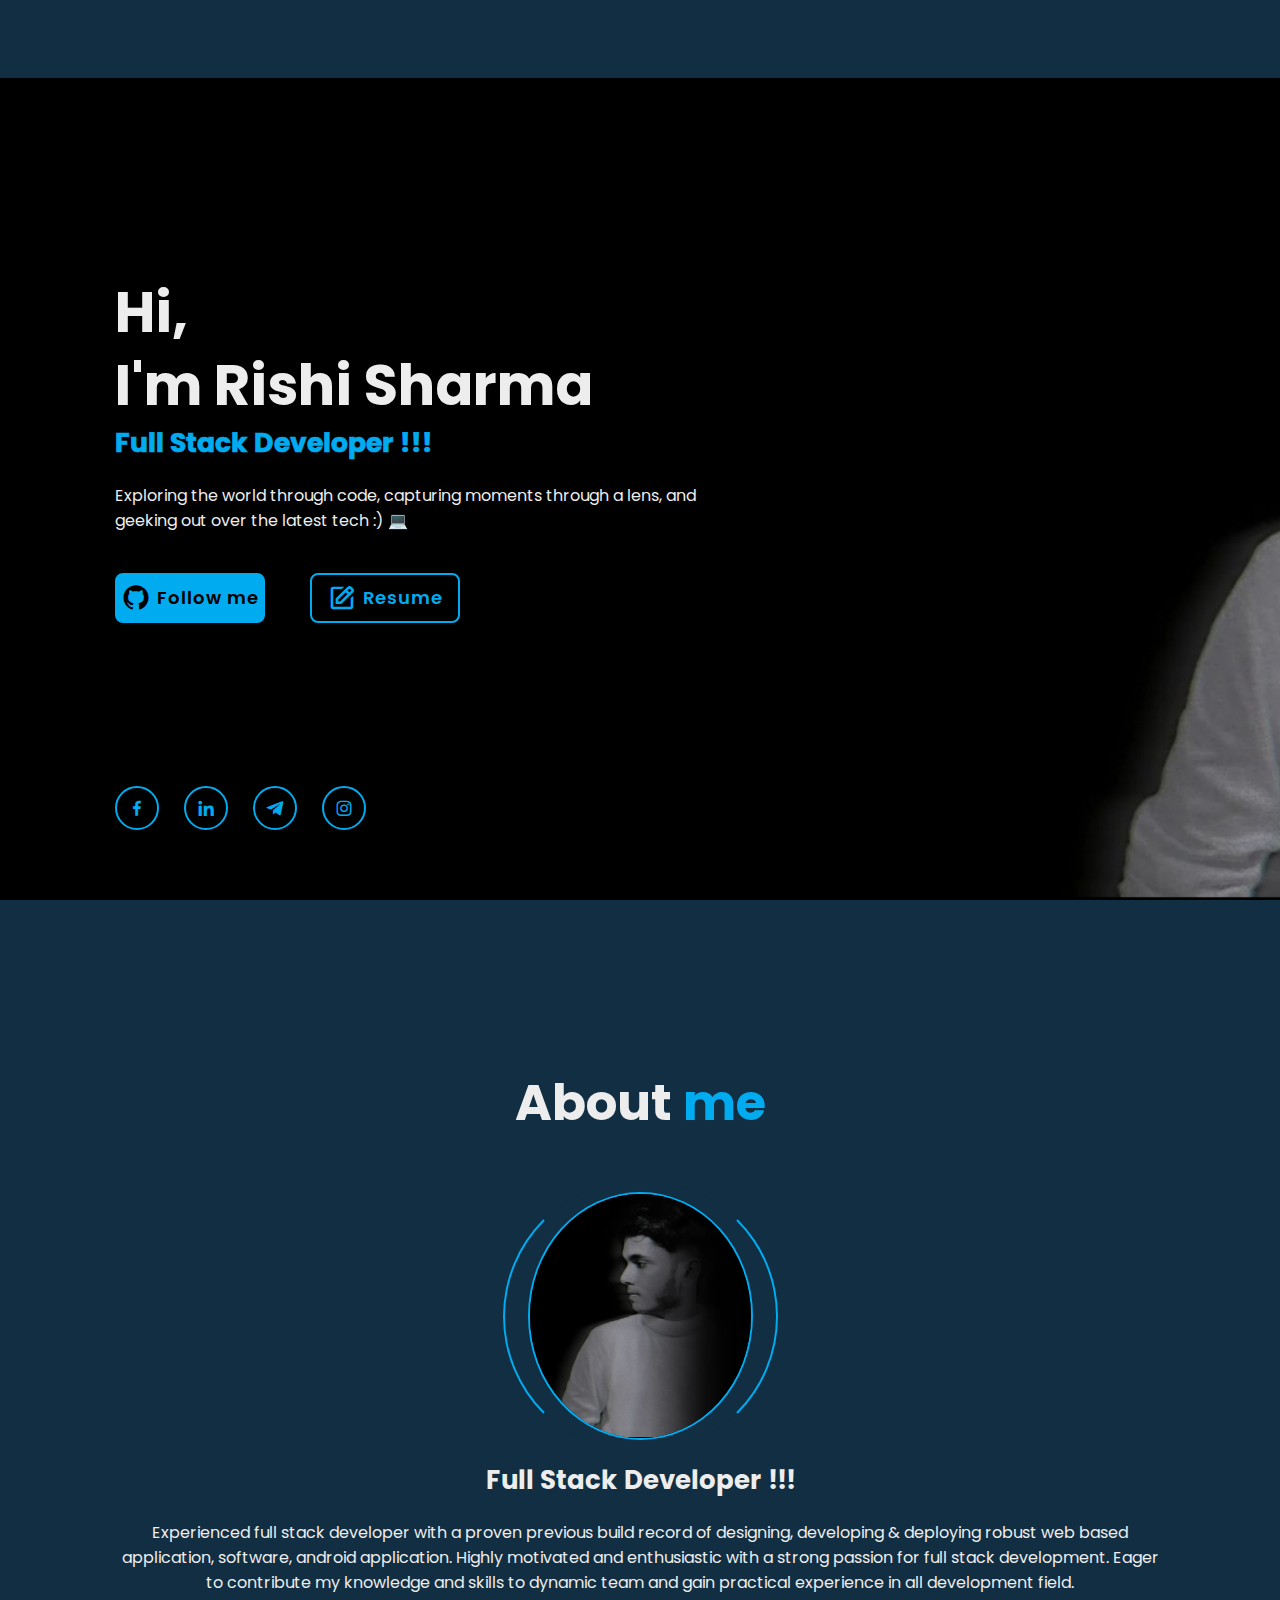
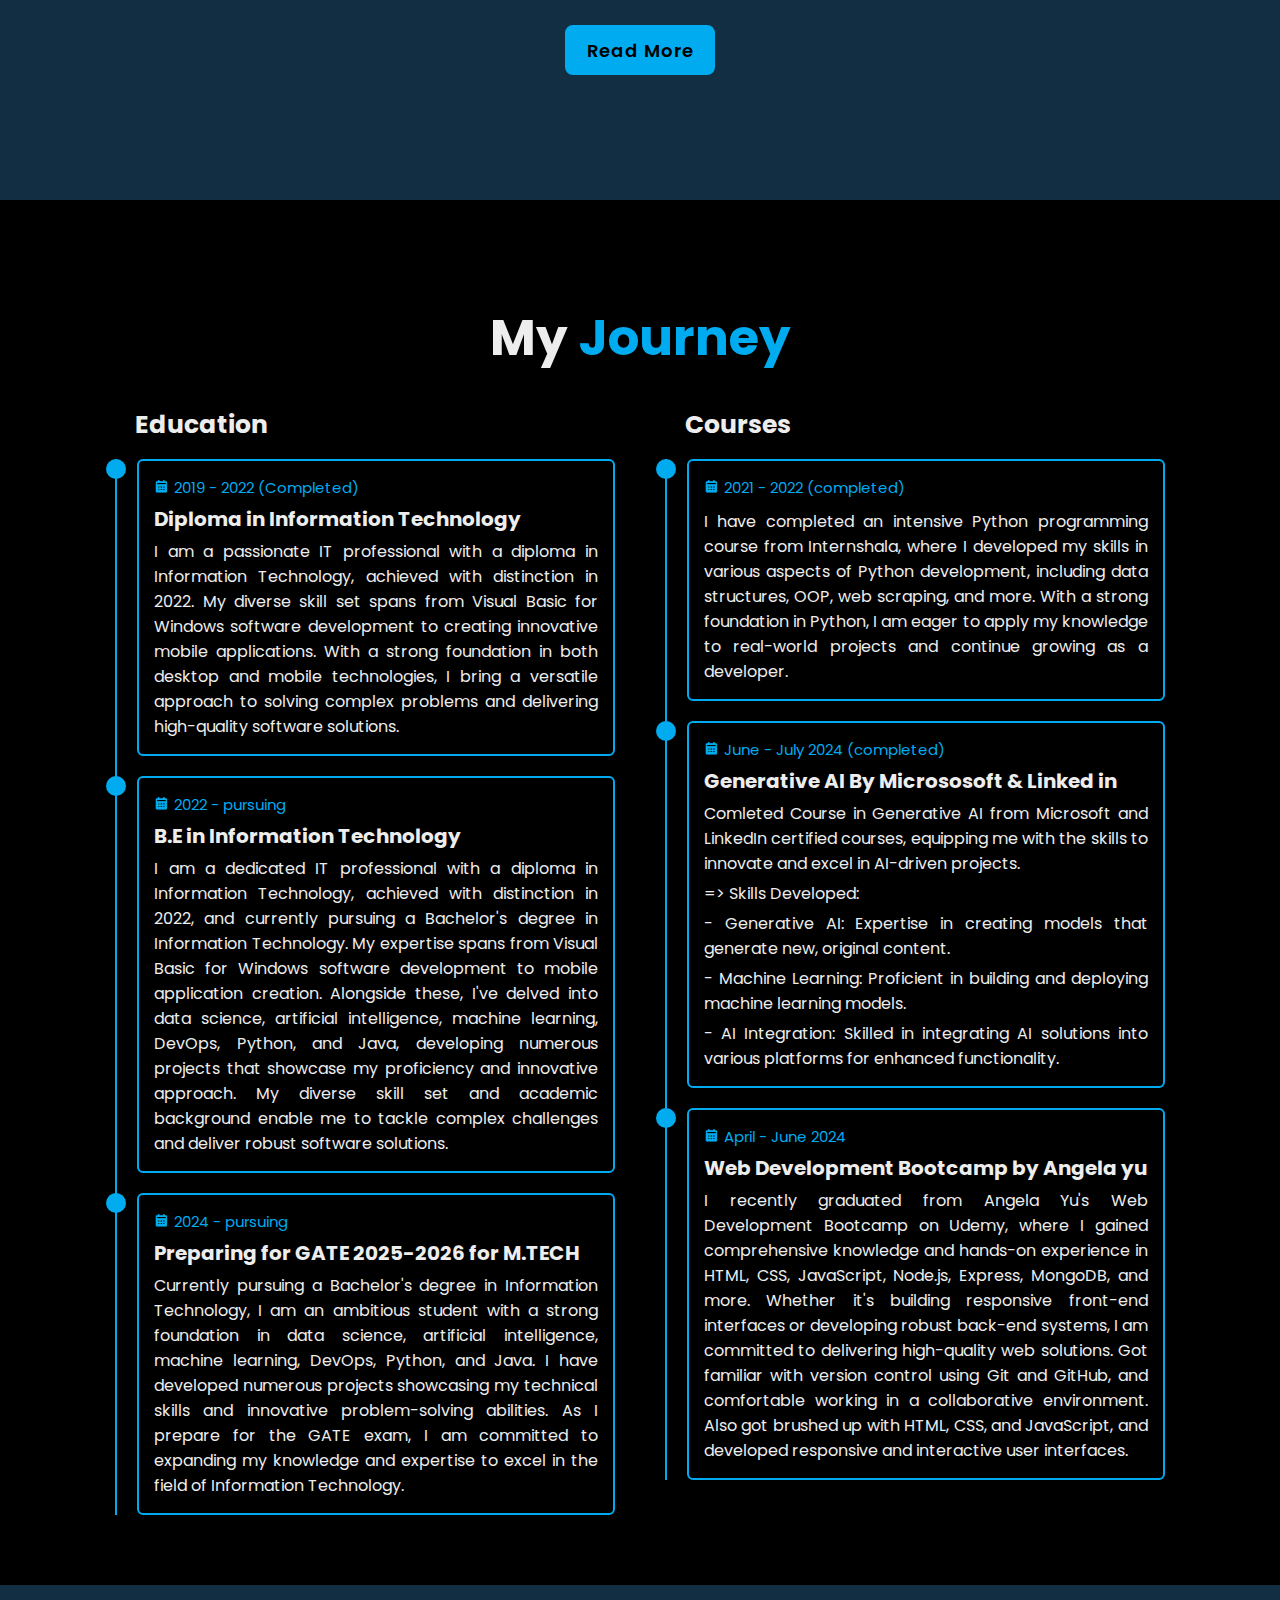
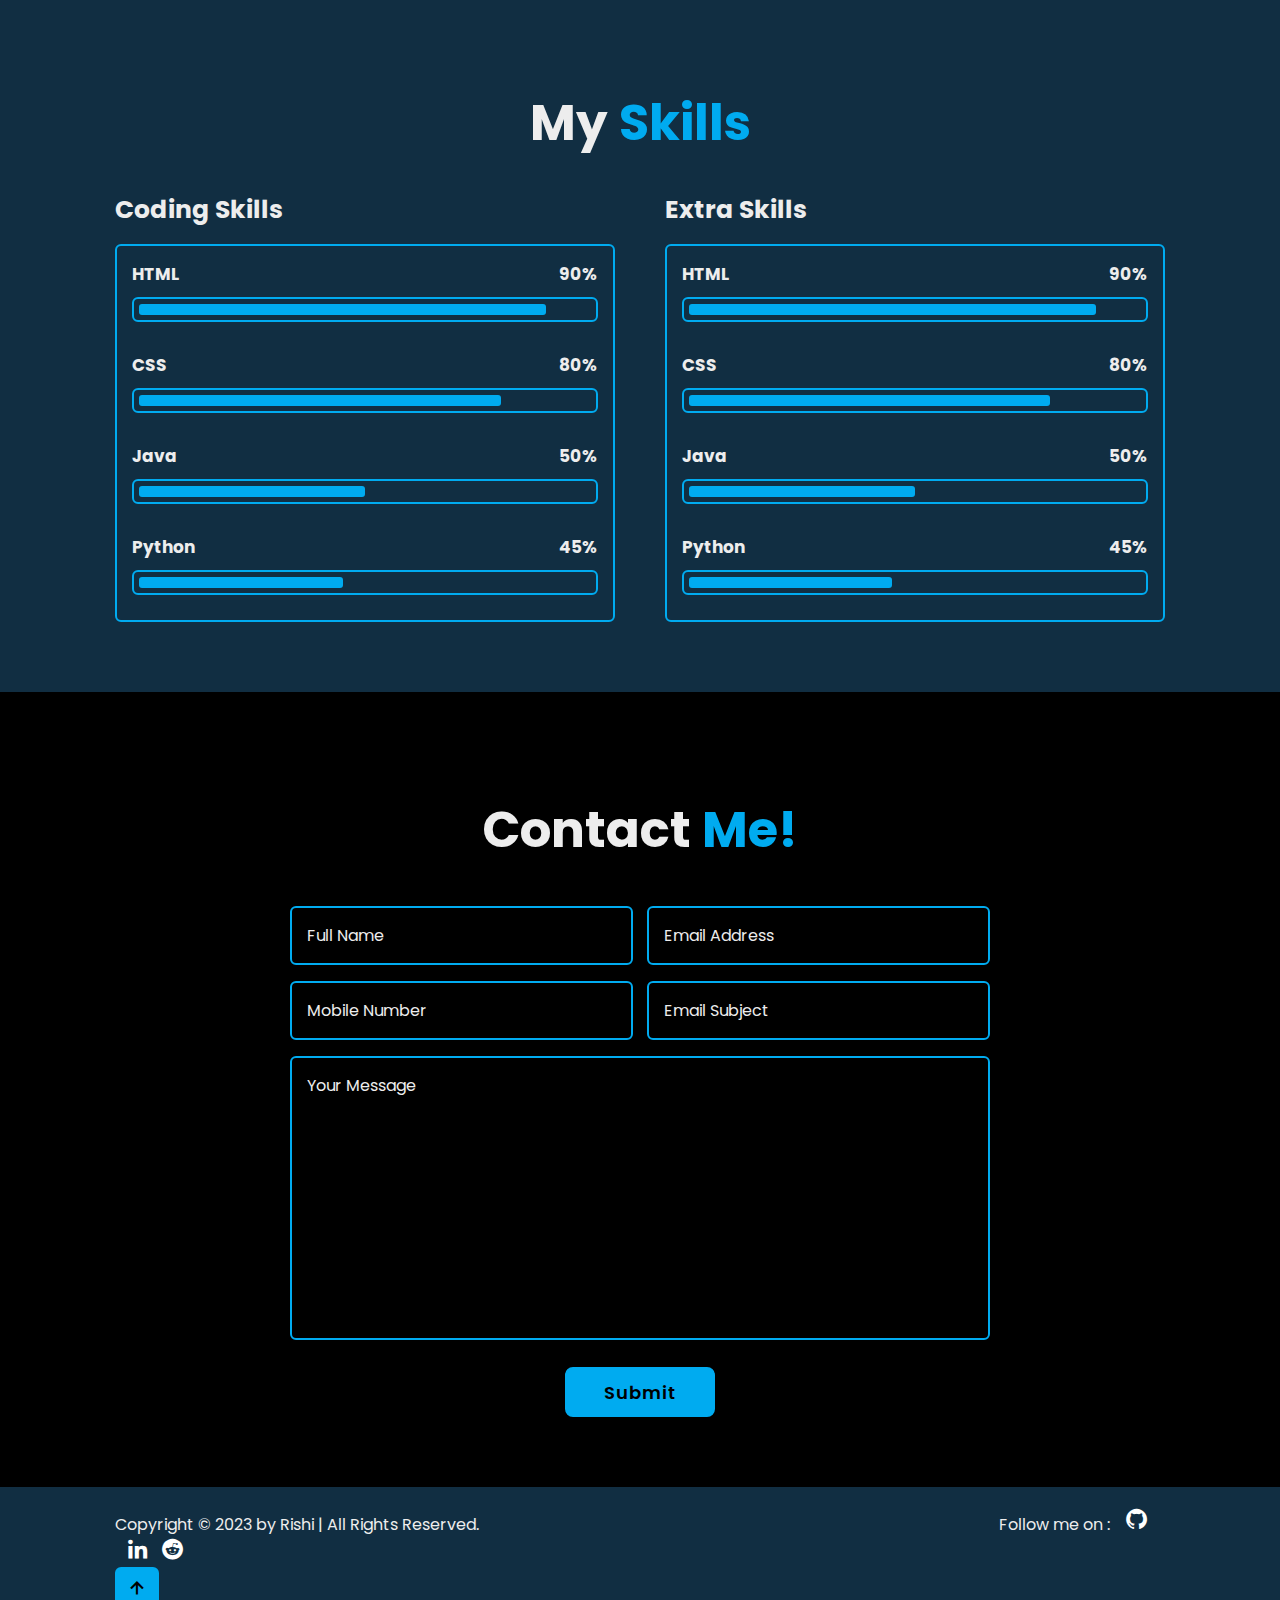
==== index.html @ f6284d56 "first commit" ====
<!DOCTYPE html>
<html lang="en">
<head>
    <meta charset="UTF-8">
    <meta name="viewport" content="width=device-width, initial-scale=1.0">
    <link rel="shortcut icon" type="x-icon" href="bg.jpg">
    <title>Rishi's Portfolio </title>
    <link rel="stylesheet" href="style.css">

    <link href='https://unpkg.com/boxicons@2.1.4/css/boxicons.min.css' rel='stylesheet'>
</head>
<body>
    <header class="header">
        <a href="#" class="logo">Rishi &#x1F4BB :)<span class="animate" style="--i:1;"></span></a>
        <div class="bx bx-menu" id="menu-icon"><span class="animate" style="--i:2;"></span></div>
        <nav class="navbar">
            <a href="#home" class="active">Home</a>
            <a href="#about">About</a>
            <a href="#education">Education</a>
            <a href="#skills">Skills</a>
            <a href="#contact">Contact</a>

            <span class="active-nav"></span>
            <span class="animate" style="--i:2;"></span>
        </nav>
    </header>

    <section class="home show-animate" id="home">
        <div class="home-content">
            <h1>Hi,</h1><h1>I'm Rishi Sharma</h1>
            <div class="text-animate">
                <h5 class="writing-animation">Full Stack Developer !!!</h5>
            </div>
            <p>Exploring the world through code, capturing moments through a lens, and geeking out over the latest tech :) &#x1F4BB </p>
            <div class="btn-box">
                <a href="https://github.com/rishi2100" class="btn"><i class='bx bxl-github bx-lg'></i>&nbsp;Follow me</a>
                <a href="RishiCV.pdf" class="btn" target="_blank"><i class='bx bx-edit bx-lg'></i>&nbsp;Resume</a>
            </div>
        </div>

        <div class="home-sci">
            <a href="https://www.facebook.com/Rishisharma2100"><i class='bx bxl-facebook' ></i></a>
            <a href="https://www.linkedin.com/in/rishi-sharma-62503b16b/"><i class='bx bxl-linkedin' ></i></a>
            <a href="https://t.me/rishisharma2100"><i class='bx bxl-telegram'></i></a>
            <a href="https://www.instagram.com/rishiiiii_96/"><i class='bx bxl-instagram' ></i></a>
        </div>

        <div class="home-imgHover">

        </div>
    </section>

        <section class="about" id="about">
            <h2 class="heading">About <span>me</span></h2>

            <div class="about-img">
                <img src="bg2.jpg" alt="">
                <span class="circle-spin">

                </span>
            </div>
            <div class="about-content">
                <h3>Full Stack Developer !!!</h3>
                <p>Experienced full stack developer with a proven previous build record of designing, developing & deploying robust web based application, software, android application. Highly motivated and
                    enthusiastic  with a strong passion for full stack
                    development. Eager to contribute my knowledge and skills to
                    dynamic team and gain practical experience in all development
                    field.</p>
            <div class="btn-box btns">
                <a href="index2.html" class="btn" target="_blank">Read More</a>
            </div>
            </div>
        </section>

    <!--education -->

    <section class="education" id="education">
        <h2 class="heading">My <span>Journey</span></h2>

        <div class="education-row">
            <div class="education-column">
                <h3 class="title">
                    Education
                </h3>

                <div class="education-box">
                    <div class="education-content">
                        <div class="content">
                            <div class="year"><i class='bx bxs-calendar'></i>2019 - 2022 (Completed)</div>
                            <h3>Diploma in Information Technology</h3>
                            <p>I am a passionate IT professional with a diploma in Information Technology, achieved with distinction in 2022. My diverse skill set spans from Visual Basic for Windows software development to creating innovative mobile applications. With a strong foundation in both desktop and mobile technologies, I bring a versatile approach to solving complex problems and delivering high-quality software solutions.
                            </p>

                        </div>
                    </div>

                    <div class="education-content">
                        <div class="content">
                            <div class="year"><i class='bx bxs-calendar'></i>2022 - pursuing</div>
                            <h3>B.E in Information Technology</h3>
                            <p>I am a dedicated IT professional with a diploma in Information Technology, achieved with distinction in 2022, and currently pursuing a Bachelor's degree in Information Technology. My expertise spans from Visual Basic for Windows software development to mobile application creation. Alongside these, I've delved into data science, artificial intelligence, machine learning, DevOps, Python, and Java, developing numerous projects that showcase my proficiency and innovative approach. My diverse skill set and academic background enable me to tackle complex challenges and deliver robust software solutions.
                            </p>

                        </div>
                    </div>

                    <div class="education-content">
                        <div class="content">
                            <div class="year"><i class='bx bxs-calendar'></i>2024 - pursuing</div>
                            <h3>Preparing for GATE 2025-2026 for M.TECH</h3>
                            <p>Currently pursuing a Bachelor's degree in Information Technology, I am an ambitious student with a strong foundation in data science, artificial intelligence, machine learning, DevOps, Python, and Java. I have developed numerous projects showcasing my technical skills and innovative problem-solving abilities. As I prepare for the GATE exam, I am committed to expanding my knowledge and expertise to excel in the field of Information Technology.
                            </p>

                        </div>
                    </div>
                </div>
            </div>

            <div class="education-column">
                <h3 class="title">
                    Courses
                </h3>

                <div class="education-box">
                    <div class="education-content">
                        <div class="content">
                            <div class="year"><i class='bx bxs-calendar'></i>2021 - 2022 (completed)</div>
                            <p> I have completed an intensive Python programming course from Internshala, where I developed my skills in various aspects of Python development, including data structures, OOP, web scraping, and more. With a strong foundation in Python, I am eager to apply my knowledge to real-world projects and continue growing as a developer. 

                            </p>

                        </div>
                    </div>

                    <div class="education-content">
                        <div class="content">
                            <div class="year"><i class='bx bxs-calendar'></i>June - July 2024 (completed)</div>
                            <h3>Generative AI By Micrososoft & Linked in</h3>
                            <p>Comleted Course in Generative AI from Microsoft and LinkedIn certified courses, equipping me with the skills to innovate and excel in AI-driven projects.</p>

                            <p>=> Skills Developed:</p>
                            
                            <p>- Generative AI: Expertise in creating models that generate new, original content.</p>
                            <p>- Machine Learning: Proficient in building and deploying machine learning models.</p>
                            <p>- AI Integration: Skilled in integrating AI solutions into various platforms for enhanced functionality.
                            </p>

                        </div>
                    </div>

                    <div class="education-content">
                        <div class="content">
                            <div class="year"><i class='bx bxs-calendar'></i>April - June 2024</div>
                            <h3>Web Development Bootcamp by Angela yu</h3>
                            <p>I recently graduated from Angela Yu's Web Development Bootcamp on Udemy, where I gained comprehensive knowledge and hands-on experience in HTML, CSS, JavaScript, Node.js, Express, MongoDB, and more. Whether it's building responsive front-end interfaces or developing robust back-end systems, I am committed to delivering high-quality web solutions. 
                                Got familiar with version control using Git and GitHub, and comfortable working in a collaborative environment. Also got brushed up with HTML, CSS, and JavaScript, and developed responsive and interactive user interfaces.
                            </p>

                        </div>
                    </div>
                </div>
            </div>

        </div>
    </section>

    <!--skillssection-->

    <section class="skills" id="skills">
        <h2 class="heading">My <span>Skills</span></h2>
      
        <div class="skills-row">
          <div class="skills-column">
            <h3 class="title">Coding Skills</h3>
      
            <div class="skills-box">
              <div class="skills-content">
                <div class="progress">
                  <h3>HTML <span>90%</span></h3>
                  <div class="bar">
                    <span class="fill"></span>
                  </div>
                </div>
      
                <div class="progress">
                  <h3>CSS <span>80%</span></h3>
                  <div class="bar">
                    <span class="fill"></span>
                  </div>
                </div>
      
                <div class="progress">
                  <h3>Java <span>50%</span></h3>
                  <div class="bar">
                    <span class="fill"></span>
                  </div>
                </div>
      
                <div class="progress">
                  <h3>Python <span>45%</span></h3>
                  <div class="bar">
                    <span class="fill"></span>
                  </div>
                </div>
              </div>
            </div>
          </div>
      
          <div class="skills-column">
            <h3 class="title">Extra Skills</h3>
      
            <div class="skills-box">
              <div class="skills-content">
                <div class="progress">
                  <h3>HTML <span>90%</span></h3>
                  <div class="bar">
                    <span class="fill"></span>
                  </div>
                </div>
      
                <div class="progress">
                  <h3>CSS <span>80%</span></h3>
                  <div class="bar">
                    <span class="fill"></span>
                  </div>
                </div>
      
                <div class="progress">
                  <h3>Java <span>50%</span></h3>
                  <div class="bar">
                    <span class="fill"></span>
                  </div>
                </div>
      
                <div class="progress">
                  <h3>Python <span>45%</span></h3>
                  <div class="bar">
                    <span class="fill"></span>
                  </div>
                </div>
              </div>
            </div>
          </div>
        </div>
      </section>
      

    <!--contact section design-->
    <section class="contact" id="contact">
        <h2 class="heading">Contact <span>Me!</span></h2>

        <form action="#">
            <div class="input-box">
                <div class="input-field">
                    <input type="text" placeholder="Full Name" required>
                    <span class="focus"></span>
                </div>
                <div class="input-field">
                    <input type="text" placeholder="Email Address" required>
                    <span class="focus"></span>
                </div>
            </div>

            <div class="input-box">
                <div class="input-field">
                    <input type="text" placeholder="Mobile Number" required>
                    <span class="focus"></span>
                </div>
                <div class="input-field">
                    <input type="text" placeholder="Email Subject" required>
                    <span class="focus"></span>
                </div>
            </div>

            <div class="textarea-field">
                <textarea name="" id="" cols="30" rows="10" placeholder="Your Message" required></textarea>
                <span class="focus"></span>
            </div>

            <div class="btn-box btns">
                <button type="submit" class="btn">Submit</button>
            </div>
        </form>
    </section>

    <!--footer design -->
    <footer class="footer">
        <div class="footer-text">
            <p>Copyright &copy; 2023 by Rishi | All Rights Reserved. &nbsp&nbsp&nbsp&nbsp&nbsp&nbsp&nbsp&nbsp&nbsp&nbsp&nbsp&nbsp&nbsp&nbsp&nbsp&nbsp&nbsp&nbsp&nbsp&nbsp&nbsp&nbsp&nbsp&nbsp&nbsp&nbsp&nbsp&nbsp&nbsp&nbsp&nbsp&nbsp&nbsp&nbsp&nbsp&nbsp&nbsp&nbsp&nbsp&nbsp&nbsp&nbsp&nbsp&nbsp&nbsp&nbsp&nbsp&nbsp&nbsp&nbsp&nbsp&nbsp&nbsp&nbsp&nbsp&nbsp&nbsp&nbsp&nbsp&nbsp&nbsp&nbsp&nbsp&nbsp&nbsp&nbsp&nbsp&nbsp&nbsp&nbsp&nbsp&nbsp&nbsp&nbsp&nbsp&nbsp&nbsp&nbsp&nbsp&nbsp&nbsp&nbsp&nbsp&nbsp&nbsp&nbsp&nbsp&nbsp&nbsp&nbsp&nbsp&nbsp&nbsp&nbsp&nbsp&nbsp&nbsp&nbsp&nbsp&nbsp&nbsp&nbsp&nbsp&nbsp&nbsp&nbsp&nbsp&nbsp&nbsp&nbsp&nbsp&nbsp&nbsp&nbsp&nbsp&nbsp&nbsp&nbsp&nbsp&nbsp&nbsp&nbsp&nbsp&nbsp&nbsp&nbsp&nbsp&nbsp
                Follow me on : <a href="https://github.com/rishi2100"><i class='bx bxl-github' ></i></a><a href="https://www.linkedin.com/in/rishi-sharma-62503b16b/"><i class='bx bxl-linkedin' ></i></a><a href="https://www.reddit.com/user/Melodic_Traffic_9114/"><i class='bx bxl-reddit' ></i></a></p>
        </div>

        <div class="footer-iconTop">
            <a href="#"><i class='bx bx-up-arrow-alt'></i></a>
        </div>
    </footer>
    <script src="script.js"></script>
</body>
</html>
---- style.css ----
@import url('https://fonts.googleapis.com/css2?family=Poppins:ital,wght@0,100;0,200;0,300;0,400;0,500;0,600;0,700;0,800;0,900;1,100;1,200;1,300;1,400;1,500;1,600;1,700;1,800;1,900&display=swap');
*{
    margin: 0;
    padding: 0;
    box-sizing: border-box;
    text-decoration: none;
    border: none;
    outline: none;
    scroll-behavior: smooth;
    font-family: 'Poppins', sans-serif;
}

:root{
    --bg-color: black;
    --second-bg-color: #112e42;
    --text-color: #ededed;
    --main-color: #00abf0;
}

html{
    font-size: 62.5%;
    overflow-x: hidden;
}

body{
    background: var(--bg-color);
    color: var(--text-color);
}

.header{
    position: fixed;
    top:0;
    left:0;
    width: 100%;
    padding: 2rem 9%;
    background: var(--second-bg-color);
    display:flex;
    justify-content: space-between;
    align-items: center;
    z-index: 100;
}

.header.sticky {
    background: var(--second-bg-color);
}

.logo{
    position: relative;
    font-size: 2.5rem;
    color: var(--text-color);
    font-weight: 600;
}

.navbar{
    position: relative;
}

.navbar a{
    font-size: 1.7rem;
    color: var(--text-color);
    font-weight: 500;
    margin-left: 3.5rem;
    transition: .3s;
}
.navbar a:hover,
.navbar a.active{
    color: var(--main-color);
}

#menu-icon{
    position: relative;
    font-size: 3.6rem;
    color: var(--text-color);
    cursor: pointer;
    display:none;
}

section{
    min-height: 100vh;
    padding: 10rem 9% 2rem;
}
.home {
    display: flex;
    align-items: center;
    padding: 0 9%;
    background: url(bg.jpg) no-repeat;
    background-size:contain;
    background-position: 90cap;
}

.home-content{
    max-width: 60rem;
    z-index: 99;
}

.home-content h1{
    font-size: 5.6rem;
    font-weight: 700;
    line-height: 1.3;
}

.home-content h1 span {
    color: var(--text-color);
}


.home-content .text-animate{
    position: relative;
    width: 32.8rem;
}

  @keyframes typing {
    from { width: 0; }
    to { width: 100%; }
  }
  

.home-content .text-animate {
    font-size: 3.2rem;
    font-weight: 700;
    color: var(--main-color);
    -webkit-text-stroke: .7px var(--main-color);
    background-image: linear-gradient(var(--main-color),var(--main-color));
    background-repeat: no-repeat;
    -webkit-background-clip: text;
    background-position: -33rem 0;
    animation: homeBgText 6s linear infinite;
    animation-delay: 2s;
}

.home-content .text-animate h3::before{
    content: '';
    position: absolute;
    top: 0;
    left: 0;
    width: 0;
    height: 100%;
    border-right: 2px solid var(--main-color);
    z-index: -1;
    animation: homeCursorText 6s linear infinite;
    animation-delay: 2s;
}

.home-content p {
    font-size: 1.6rem;
    margin: 2rem 0 4rem;
}

.btn-box {
    position: relative;
    display:flex;
    justify-content:space-between;
    width:34.5rem;
    height: 5rem;
}

.btn-box .btn {
    position: relative;
    display: inline-flex;
    justify-content: center;
    align-items: center;
    width: 15rem;
    height: 100%;
    background: var(--main-color);
    border: .2rem solid var(--main-color);
    border-radius: .8rem;
    font-size: 1.8rem;
    font-weight: 600;
    letter-spacing: .1rem;
    color:var(--bg-color);
    z-index: 1;
    overflow: hidden;
    transition: .5s;
}
.btn-box .btn:hover {
    color: var(--main-color);
}

.btn-box .btn:nth-child(2) {
    background: transparent;
    color: var(--main-color);
}

.btn-box .btn:nth-child(2):hover{
    color: var(--bg-color);
}

.btn-box .btn:nth-child(2)::before {
    background: var(--main-color);
}


.btn-box .btn::before{
    content: '';
    position: absolute;
    top: 0;
    left: 0;
    width: 0;
    height: 100%;
    background: var(--bg-color);
    z-index: -1;
    transition: .5s;
}

.btn-box .btn:hover::before {
    width: 100%;
}

.btn-box .btn h5{
    font-family: 'Poppins', sans-serif;
}

.home-sci {
    position: absolute;
    bottom: 4rem;
    width: 170px;
    display: flex;
    justify-content: space-between;
}

.home-sci a{
    position: relative;
    display: inline-flex;
    padding: 20px;
    margin-right: 25px;
    margin-bottom: 30px;
    justify-content: center;
    align-items: center;
    width: 40px;
    height: 40px;
    background: transparent;
    border: .2rem solid var(--main-color);
    border-radius: 50%;
    font-size: 20px;
    color: var(--main-color);
    z-index: 1;
    overflow: hidden;
    transition: .5s;
}

.home-sci a:hover {
    color:var(--bg-color);
}

.home-sci a::before{
    content:'';
    position: absolute;
    top: 0;
    left: 0;
    width: 0;
    height: 100%;
    background: var(--main-color);
    z-index: -1;
    transition: .5s;
}

.home-sci a:hover::before {
    width: 100%;
}

.home-imgHover {
    position: absolute;
    top: 0;
    right: 0;
    width: 45%;
    height: 100%;
    background: transparent;
    transition: 3s;
}

.home-imgHover:hover {
    background: var(--bg-color);
    opacity: .8;
}

.about{
    display:flex;
    justify-content: center;
    align-items: center;
    flex-direction: column;
    gap: 2rem;
    background: var(--second-bg-color);
    padding-bottom: 6rem;
}

.heading{
    font-size: 5rem;
    margin-bottom: 3rem;
    text-align: center;
}

span{
    color: var(--main-color);
}

.about-img {
    position: relative;
    width: 25rem;
    height: 25rem;
    border-radius: 50%;
    display: flex;
    justify-content: center;
    align-items: center;
  }
  
  .about-img img {
    width: 90%;
    border-radius: 110%;
    border: 0.2rem solid var(--main-color);
  }
  
  .about-img .circle-spin {
    position: absolute;
    /* Removed translate */
    transform: rotate(0);  /* Initial rotation (optional) */
    width: 110%;
    height: 110%;
    border-radius: 110%;
    border-top: 0.2rem solid var(--second-bg-color);
    border-bottom: 0.2rem solid var(--second-bg-color);
    border-left: 0.2rem solid var(--main-color);
    border-right: 0.2rem solid var(--main-color);
    animation: spin 2s linear infinite;
    animation-origin: center center; /* Rotate around center */
  }
  
  .about-content {
    text-align: center;
  }
  
  .about-content h3 {
    font-size: 2.6rem;
  }
  
  .about-content p {
    font-size: 1.6rem;
    margin: 2rem 0 3rem;
  }
  
  /* Animation styles (unchanged) */
  @keyframes spin {
    from {
      transform: rotate(0deg);
    }
    to {
      transform: rotate(360deg);
    }
  }
  
  /* Rest of your styles... */
  

.btn-box.btns {
    display: inline-block;
    width: 15rem;
}

.btn-box.btns a::before {
    background: var(--second-bg-color);
}

.education {
    display: flex;
    justify-content: center;
    align-items: center;
    flex-direction: column;
    min-height: auto;
    padding-bottom: 5rem;
    cursor: pointer;
}

.education .education-row {
    display: flex;
    flex-wrap: wrap;
    gap: 5rem;
}

.education-row .education-column {
    flex: 1 1 40rem;

}

.education-column .title {
    font-size:  2.5rem;
    margin: 0 0 1.5rem 2rem;
}

.education-column .education-box {
    border-left: .2rem solid var(--main-color);
}

.education-box .education-content {
    position: relative;
    padding-left: 2rem;
}

.education-box .education-content::before {
    content: '';
    position: absolute;
    top: 0;
    left: -1.1rem;
    width: 2rem;
    height: 2rem;
    background: var(--main-color);
    border-radius: 50%;
}

.education-content .content {
    position: relative;
    padding: 1.5rem;
    border: .2rem solid var(--main-color);
    border-radius: .6rem;
    margin-bottom: 2rem;
    overflow: hidden;
}

.education-content .content::before{
    content: '';
    position: absolute;
    top: 0;
    left: 0;
    width: 0;
    height: 100%;
    background: var(--second-bg-color);
    z-index: -1;
    transition: .5s;
    
}

.education-content .content:hover::before {
    width: 100%;
}

.education-content .content .year {
    font-size: 1.5rem;
    color: var(--main-color);
    padding-bottom: .5rem;
}

.education-content .content .year i {
    padding-right: .5rem;

}

.education-content .content h3 {
    font-size: 2rem;
}

.education-content .content p {
    font-size: 1.6rem;
    padding-top: .5rem;
    text-align: justify;
}


.skills {
    min-height: auto;
    padding-bottom: 7rem;
    background: var(--second-bg-color);  
}

.skills .skills-row{
    display: flex;
    flex-wrap: wrap;
    gap: 5rem;
    
}

.skills-row .skills-column {
    flex: 1 1 40rem;

}

.skills-column .title{
    font-size: 2.5rem;
    margin: 0 0 1.5rem;
}

.skills-box .skills-content {
    position: relative;
    border: .2rem solid var(--main-color);
    border-radius: .6rem;
    padding: .5rem 1.5rem;
    z-index: 1;
    overflow: hidden;
}

.skills-box .skills-content::before {
    content: '';
    position: absolute;
    top: 0;
    left: 0;
    width: 0;
    height: 100%;
    background: var(--bg-color);
    z-index: -1;
    transition: .5s;
}

.skills-box .skills-content:hover::before {
    width: 100%;
}

.skills-content .progress {
    padding: 1rem 0;
}

.skills-content .progress h3 {
    font-size: 1.7rem;
    display: flex;
    justify-content: space-between;
}

.skills-content .progress h3 span {
    color: var(--text-color);
}

.skills-content .progress .bar {
    height: 2.5rem;
    border-radius: .6rem;
    border: .2rem solid var(--main-color);
    padding: .5rem;
    margin: 1rem 0;
}

.skills-content .progress .bar span{
    display: block;
    height: 100%;
    border-radius: .3rem;
    background: var(--main-color);
}

.skills-column:nth-child(1) .skills-content .progress:nth-child(1) .bar span {
        display: block;
        height: 100%;
        border-radius: .3rem;
        background: var(--main-color);
        animation: fill-progress8 3s ease-in-out forwards; /* Animation definition */
        width: 90%;
}
.skills-column:nth-child(1) .skills-content .progress:nth-child(2) .bar span {
        display: block;
        height: 100%;
        border-radius: .3rem;
        background: var(--main-color);
        animation: fill-progress1 3s ease-in-out forwards; /* Animation definition */
        width: 80%;
}
.skills-column:nth-child(1) .skills-content .progress:nth-child(3) .bar span {
        display: block;
        height: 100%;
        border-radius: .3rem;
        background: var(--main-color);
        animation: fill-progress2 3s ease-in-out forwards; /* Animation definition */
        width: 50%;
}
.skills-column:nth-child(1) .skills-content .progress:nth-child(4) .bar span {
        display: block;
        height: 100%;
        border-radius: .3rem;
        background: var(--main-color);
        animation: fill-progress3 3s ease-in-out forwards; /* Animation definition */
        width: 45%;
}

.skills-column:nth-child(2) .skills-content .progress:nth-child(1) .bar span {
        display: block;
        height: 100%;
        border-radius: .3rem;
        background: var(--main-color);
        animation: fill-progress4 3s ease-in-out forwards; /* Animation definition */
        width: 90%;
}
.skills-column:nth-child(2) .skills-content .progress:nth-child(2) .bar span {
    
        display: block;
        height: 100%;
        border-radius: .3rem;
        background: var(--main-color);
        animation: fill-progress5 3s ease-in-out forwards; /* Animation definition */
        width: 80%;
}
.skills-column:nth-child(2) .skills-content .progress:nth-child(3) .bar span {
        display: block;
        height: 100%;
        border-radius: .3rem;
        background: var(--main-color);
        animation: fill-progress6 3s ease-in-out forwards; /* Animation definition */
        width: 50%;
}
.skills-column:nth-child(2) .skills-content .progress:nth-child(4) .bar span {
        display: block;
        height: 100%;
        border-radius: .3rem;
        background: var(--main-color);
        animation: fill-progress7 3s ease-in-out forwards; /* Animation definition */
        width: 45%;
}

.skills-content .progress .bar span {
        display: block;
        height: 100%;
        border-radius: .3rem;
        width: 0;
        background: var(--main-color);
        animation: fill-progress 1s ease-in-out forwards; /* Animation definition */
        animation-play-state: paused;
}

  
  @keyframes fill-progress {
    from {
      width: 0;
    }
    to {
      width: 100%;
    }
  }
  

@keyframes fill-progress8 {
    from {
      width: 0;
    }
    to {
      width: 90%;
    }
  }
  @keyframes fill-progress1 {
    from {
      width: 0;
    }
    to {
      width: 80%;
    }
  }
  @keyframes fill-progress2 {
    from {
      width: 0;
    }
    to {
      width: 50%;
    }
  }
  @keyframes fill-progress3 {
    from {
      width: 0;
    }
    to {
      width: 45%;
    }
  }
  @keyframes fill-progress4 {
    from {
      width: 0;
    }
    to {
      width: 90%;
    }
  }
  @keyframes fill-progress5 {
    from {
      width: 0;
    }
    to {
      width: 80%;
    }
  }
  @keyframes fill-progress6 {
    from {
      width: 0;
    }
    to {
      width: 50%;
    }
  }
  @keyframes fill-progress7 {
    from {
      width: 0;
    }
    to {
      width: 45%;
    }
  }
  


.contact {
    min-height: auto;
    padding-bottom: 7rem;
}

.contact form {
    max-width: 70rem;
    margin: 0 auto;
    text-align: center;
}

.contact form .input-box {
    position: relative;
    display: flex;
    justify-content: space-between;
    flex-wrap: wrap;
}

.contact form .input-box .input-field{
    position: relative;
    width: 49%;
    margin: .8rem 0;
}

.contact form .input-box .input-field input,
.contact form .textarea-field textarea {
    width: 100%;
    height:100%;
    padding: 1.5rem;
    font-size: 1.6rem;
    color: var(--text-color);
    background: transparent;
    border-radius: .6rem;
    border: .2rem solid var(--main-color);
}

.contact form .input-box .input-field input::placeholder,
.contact form .textarea-field textarea::placeholder {
    color: var(--text-color);
}

.contact form .focus {
    position: absolute;
    top: 0;
    left: 0;
    width: 0;
    height: 100%;
    background: var(--second-bg-color);
    border-radius: .6rem;
    z-index: -1;
    transition: .5s;
}

.contact form .input-box .input-field input:focus~.focus,
.contact form .input-box .input-field input:valid~.focus,
.contact form .textarea-field textarea:focus~.focus,
.contact form .textarea-field textarea:valid~.focus {
    width:100%;
}


.contact form .textarea-field {
    position: relative;
    margin: .8rem 0 2.7rem;
    display: flex;
}

.contact form .textarea-field textarea {
    resize: none;
}

.contact form .btn-box.btns .btn {
    cursor: pointer;
}

.footer {
    display:flex;
    justify-content: space-between;
    align-items: center;
    flex-wrap: wrap;
    padding: 2rem 9%;
    background: var(--second-bg-color);
}

.footer-text p {
    font-size: 1.6rem;
}

.footer-iconTop a {
    position: relative;
    display: inline-flex;
    justify-content: center;
    align-items: center;
    padding: .8rem;
    background: var(--main-color);
    border: .2rem solid var(--main-color);
    border-radius: .6rem;
    z-index: 1;
    overflow: hidden;
}

.footer-iconTop a::before {
    content: '';
    position: absolute;
    top:0;
    left:0;
    width: 0;
    height: 100%;
    background: var(--second-bg-color);
    z-index: -1
}

.footer-iconTop a:hover::before {
    width: 100%;
}

.footer-iconTop a i {
    font-size: 2.4rem;
    color: var(--bg-color);
    transition: .5s;
}

.footer-iconTop a:hover i{
    color: var(--main-color);
}

.footer .footer-text  i {
    margin-right: 0px;
    color: white;
    padding-left: 10px;
    font-size: 25px;
}

.animate{
    position: absolute;
    top: 0;
    right: 0;
    width: 100%;
    height: 100%;
    background: var(--second-bg-color);
    z-index: 98;
}

.logo .animate,
.navbar .animate,
#menu-icon .animate {
    animation: showRight 1s ease forwards;
    animation-delay: calc(.3s * var(--i));
}

.animated {
    animation: fadeInUp 1s ease-in-out;
    animation-fill-mode: forwards; /* Keep the animation state after scrolling */
  }
  
/* FADE IN ANIMATION */
@keyframes fadeInUp {
    from {
        opacity: 0;
        transform: translateY(20px);
    }
    to {
        opacity: 1;
        transform: translateY(0);
    }
}

/* BREAKPOINTS */
@media (max-width: 1200px) {
    html {
        font-size: 55%;
    }
}

@media (max-width: 991px) {
    .header {
        padding: 2rem 4%;
    }

    section {
        padding: 10rem 4% 2rem;
    }

    .home {
        padding: 0 4%;
    }

    .footer {
        padding: 2rem 4%;
    }
}

@media (max-width: 768px) {
    .header {
        background: var(--second-bg-color);
    }

    #menu-icon {
        display: block;
    }

    .navbar {
        position: absolute;
        top: 100%;
        left: -100%;
        width: 100%;
        padding: 1rem 4%;
        background: var(--bg-color);
        box-shadow: 0 0.5rem 1rem rgba(0, 0, 0, 0.2);
        transition: 0.25s ease;
        transition-delay: 0.25s;
    }

    .navbar.active {
        left: 0;
        transition-delay: 0s;
    }

    .navbar .active-nav {
        position: absolute;
        top: 0;
        left: -100%;
        width: 100%;
        height: 100%;
        background: var(--bg-color);
        border-top: 0.1rem solid rgba(0, 0, 0, 0.2);
        z-index: -1;
        transition: 0.25s ease;
        transition-delay: 0s;
    }

    .navbar.active .active-nav {
        left: 0;
        transition-delay: 0.25s;
    }

    .navbar a {
        display: block;
        font-size: 2rem;
        margin: 3rem 0;
        transform: translateX(-20rem);
        transition: 0.25s ease;
        transition-delay: 0s;
    }

    .navbar.active a {
        transform: translateX(0);
        transition-delay: 0.25s;
    }

    .home-imgHover {
        pointer-events: none;
        background-color: var(--bg-color);
        opacity: 0.6;
    }
}

@media (max-width: 520px) {
    html {
        font-size: 50%;
    }

    .home-content h1 {
        display: flex;
        flex-direction: column;
    }

    .home-sci {
        width: 160px;
    }

    .home-sci a {
        width: 38px;
    }
}

@media (max-width: 462px) {
    .home-content h1 {
        font-size: 5.2rem;
    }

    .education {
        padding: 10rem 4% 5rem 5%;
    }

    .contact form .input-box .input-field {
        width: 100%;
    }

    .footer {
        flex-direction: column-reverse;
    }

    .footer p {
        margin-top: 2rem;
    }
}

@media (max-width: 371px) {
    .home {
        justify-content: center;
    }

    .home-content {
        display: flex;
        align-items: center;
        flex-direction: column;
        text-align: center;
    }

    .home-content h1 {
        font-size: 5rem;
    }
}

/* KEYFRAMES ANIMATION */
@keyframes homeBgText {
    0%, 10%, 100% {
        background-position: -33rem 0;
    }
    65%, 85% {
        background-position: 0 0;
    }
}

@keyframes homeCursorText {
    0%, 10%, 100% {
        width: 0;
    }
    65%, 78%, 85% {
        width: 100%;
        opacity: 1;
    }
    75%, 81% {
        opacity: 0;
    }
}

@keyframes showRight {
    100% {
        width: 0;
    }
}
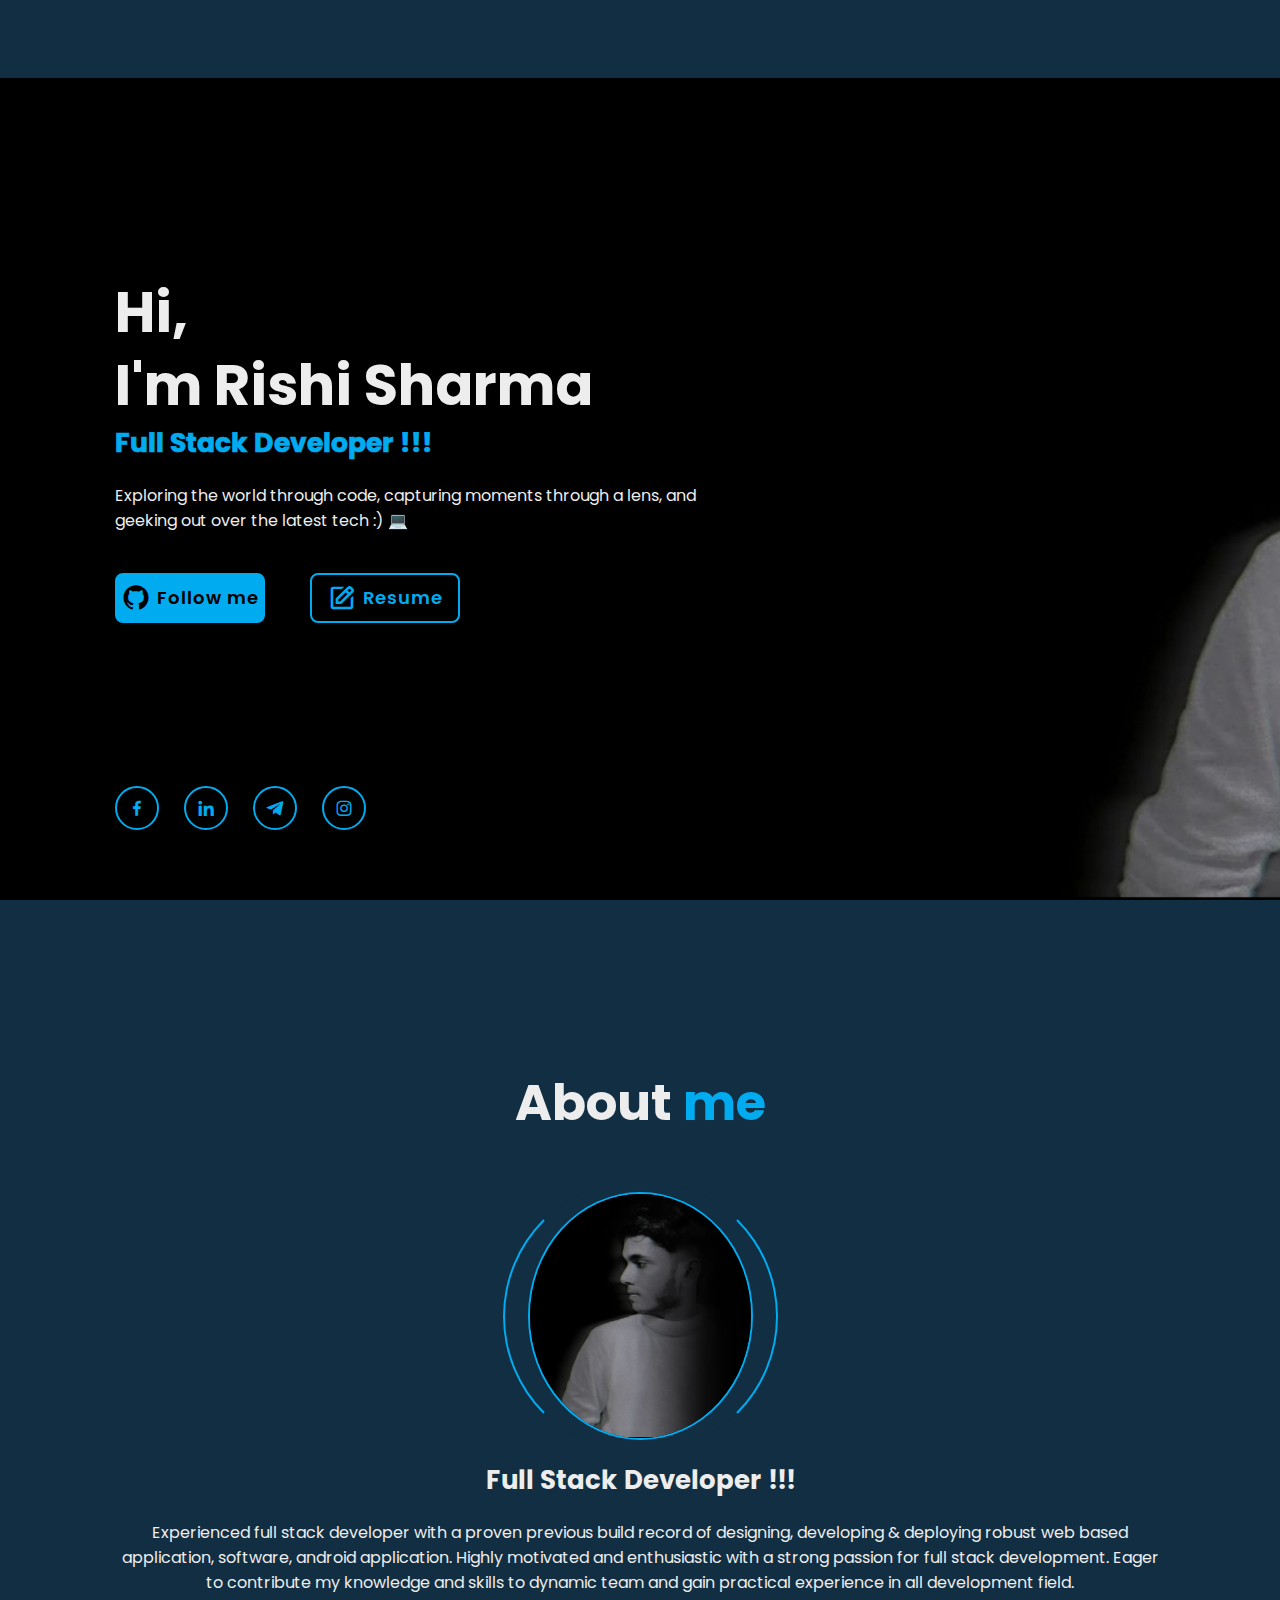
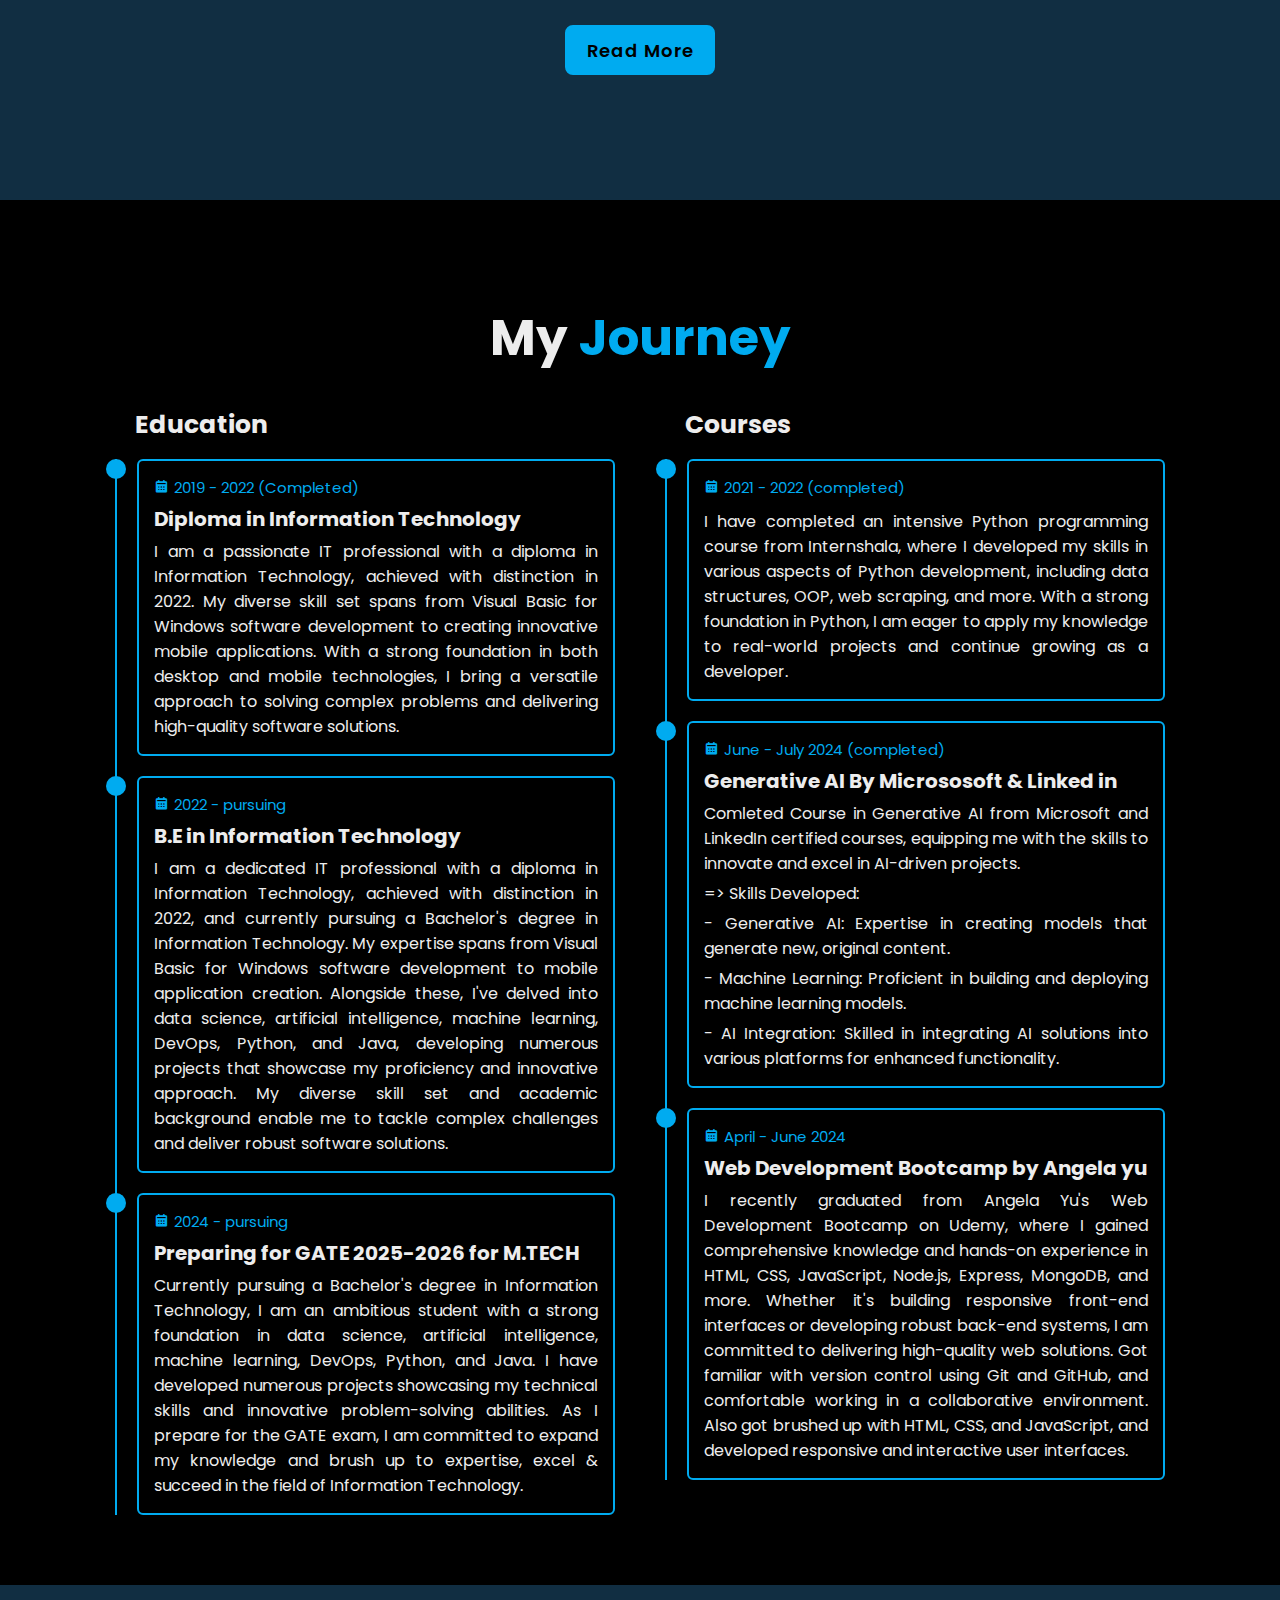
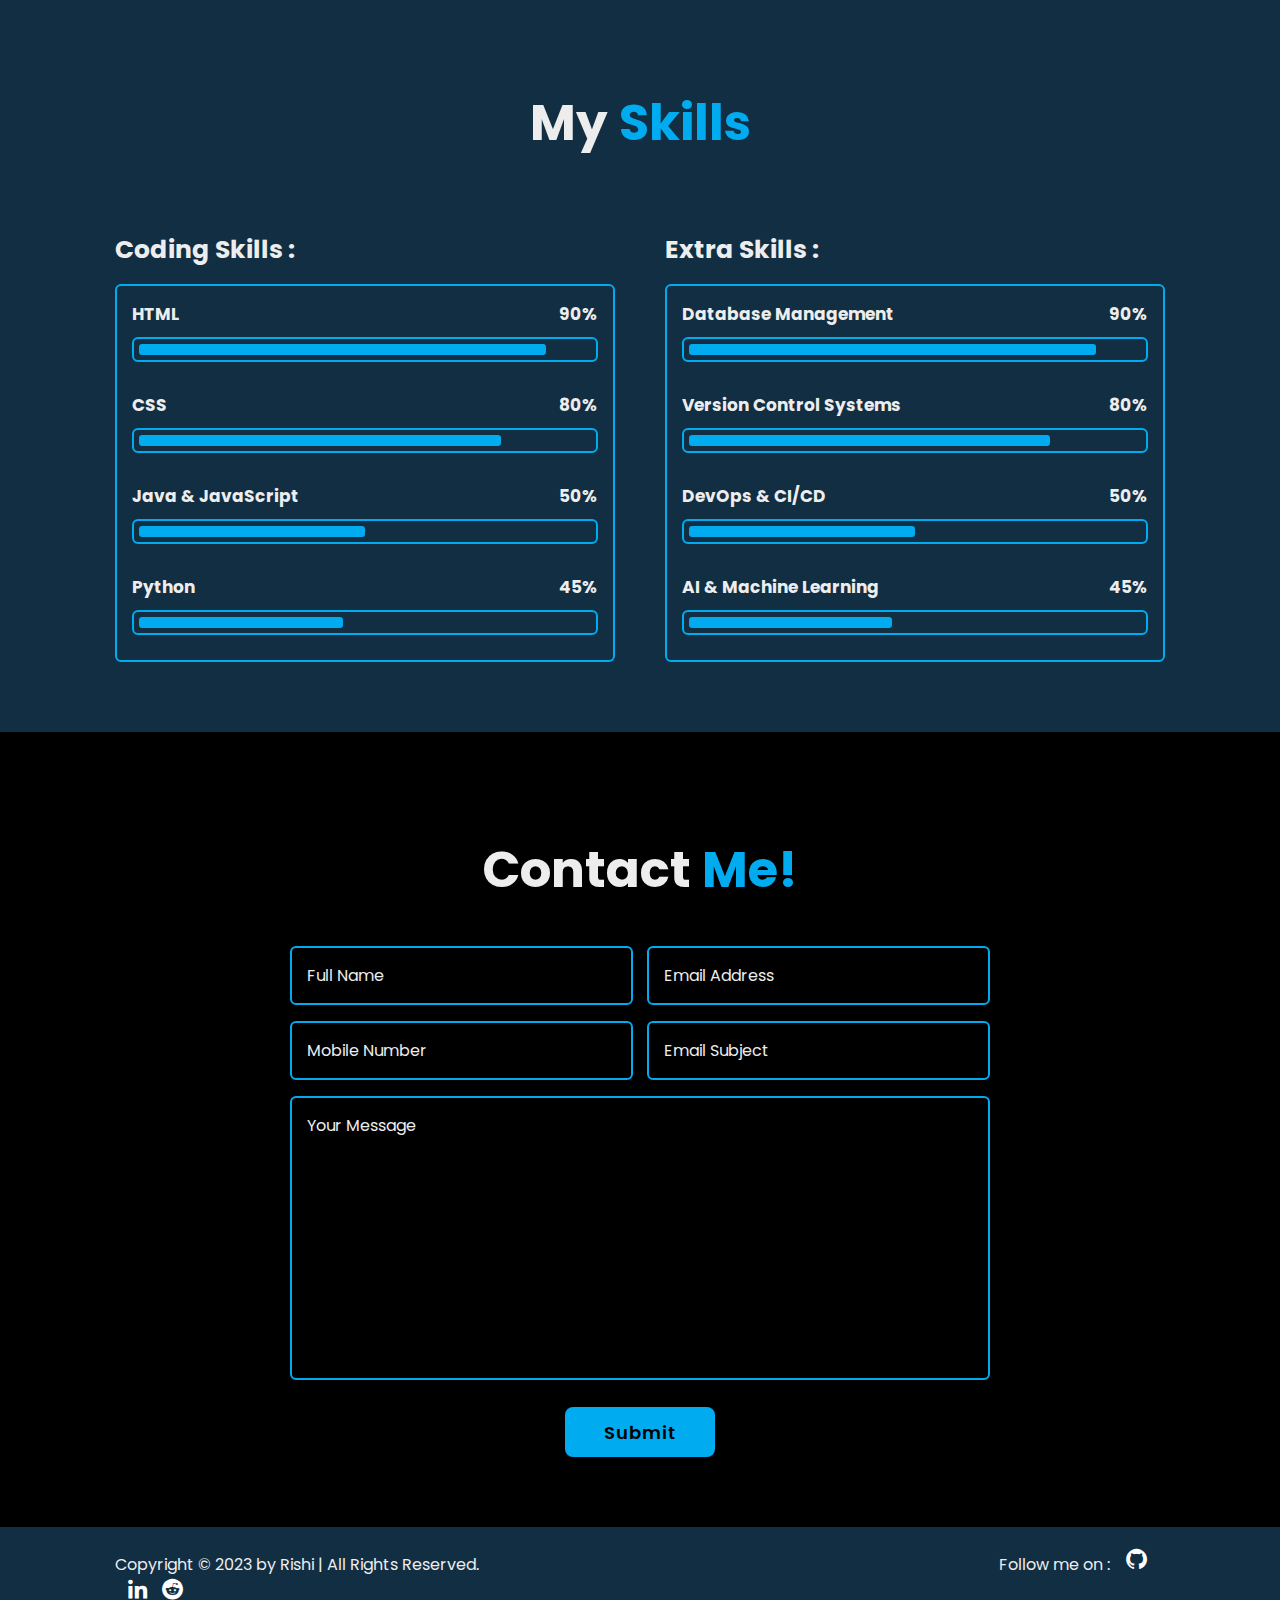
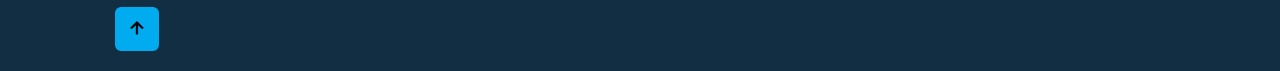
==== commit 1d70ce57: "second commit" ====
--- a/index.html
+++ b/index.html
@@ -30,6 +30,7 @@
             <h1>Hi,</h1><h1>I'm Rishi Sharma</h1>
             <div class="text-animate">
                 <h5 class="writing-animation">Full Stack Developer !!!</h5>
+                <span class="cursor"></span>
             </div>
             <p>Exploring the world through code, capturing moments through a lens, and geeking out over the latest tech :) &#x1F4BB </p>
             <div class="btn-box">
@@ -108,7 +109,7 @@
                         <div class="content">
                             <div class="year"><i class='bx bxs-calendar'></i>2024 - pursuing</div>
                             <h3>Preparing for GATE 2025-2026 for M.TECH</h3>
-                            <p>Currently pursuing a Bachelor's degree in Information Technology, I am an ambitious student with a strong foundation in data science, artificial intelligence, machine learning, DevOps, Python, and Java. I have developed numerous projects showcasing my technical skills and innovative problem-solving abilities. As I prepare for the GATE exam, I am committed to expanding my knowledge and expertise to excel in the field of Information Technology.
+                            <p>Currently pursuing a Bachelor's degree in Information Technology, I am an ambitious student with a strong foundation in data science, artificial intelligence, machine learning, DevOps, Python, and Java. I have developed numerous projects showcasing my technical skills and innovative problem-solving abilities. As I prepare for the GATE exam, I am committed to expand my knowledge and brush up to expertise, excel & succeed in the field of Information Technology. 
                             </p>
 
                         </div>
@@ -171,7 +172,7 @@
       
         <div class="skills-row">
           <div class="skills-column">
-            <h3 class="title">Coding Skills</h3>
+            <h3 class="title">Coding Skills :</h3>
       
             <div class="skills-box">
               <div class="skills-content">
@@ -190,7 +191,7 @@
                 </div>
       
                 <div class="progress">
-                  <h3>Java <span>50%</span></h3>
+                  <h3>Java & JavaScript <span>50%</span></h3>
                   <div class="bar">
                     <span class="fill"></span>
                   </div>
@@ -201,42 +202,46 @@
                   <div class="bar">
                     <span class="fill"></span>
                   </div>
+
                 </div>
               </div>
             </div>
           </div>
       
           <div class="skills-column">
-            <h3 class="title">Extra Skills</h3>
+            <h3 class="title">Extra Skills :</h3>
       
             <div class="skills-box">
               <div class="skills-content">
                 <div class="progress">
-                  <h3>HTML <span>90%</span></h3>
-                  <div class="bar">
-                    <span class="fill"></span>
-                  </div>
-                </div>
-      
-                <div class="progress">
-                  <h3>CSS <span>80%</span></h3>
-                  <div class="bar">
-                    <span class="fill"></span>
-                  </div>
-                </div>
-      
-                <div class="progress">
-                  <h3>Java <span>50%</span></h3>
-                  <div class="bar">
-                    <span class="fill"></span>
-                  </div>
-                </div>
-      
-                <div class="progress">
-                  <h3>Python <span>45%</span></h3>
-                  <div class="bar">
-                    <span class="fill"></span>
-                  </div>
+                  <h3>Database Management <span>90%</span></h3>
+                  <div class="bar">
+                    <span class="fill"></span>
+                  </div>
+                </div>
+      
+                <div class="progress">
+                  <h3>Version Control Systems <span>80%</span></h3>
+                  <div class="bar">
+                    <span class="fill"></span>
+                  </div>
+                </div>
+      
+                <div class="progress">
+                  <h3>DevOps & CI/CD  <span>50%</span></h3>
+                  <div class="bar">
+                    <span class="fill"></span>
+                  </div>
+                </div>
+      
+                <div class="progress">
+                  <h3>AI & Machine Learning <span>45%</span></h3>
+                  <div class="bar">
+                    <span class="fill"></span>
+                  </div>
+
+            
+
                 </div>
               </div>
             </div>
--- a/style.css
+++ b/style.css
@@ -145,6 +145,7 @@
     font-size: 1.6rem;
     margin: 2rem 0 4rem;
 }
+
 
 .btn-box {
     position: relative;
@@ -474,6 +475,7 @@
 .skills-column .title{
     font-size: 2.5rem;
     margin: 0 0 1.5rem;
+    margin-top: 40px;
 }
 
 .skills-box .skills-content {
@@ -561,6 +563,22 @@
         background: var(--main-color);
         animation: fill-progress3 3s ease-in-out forwards; /* Animation definition */
         width: 45%;
+}
+.skills-column:nth-child(1) .skills-content .progress:nth-child(5) .bar span {
+    display: block;
+    height: 100%;
+    border-radius: .3rem;
+    background: var(--main-color);
+    animation: fill-progress9 3s ease-in-out forwards; /* Animation definition */
+    width: 55%;
+}
+.skills-column:nth-child(1) .skills-content .progress:nth-child(6) .bar span {
+    display: block;
+    height: 100%;
+    border-radius: .3rem;
+    background: var(--main-color);
+    animation: fill-progress10 3s ease-in-out forwards; /* Animation definition */
+    width: 25%;
 }
 
 .skills-column:nth-child(2) .skills-content .progress:nth-child(1) .bar span {
@@ -616,6 +634,23 @@
       width: 100%;
     }
   }
+
+  @keyframes fill-progress10 {
+    from {
+      width: 0;
+    }
+    to {
+      width: 25%;
+    }
+  }
+  @keyframes fill-progress9 {
+    from {
+      width: 0;
+    }
+    to {
+      width: 55%;
+    }
+  }
   
 
 @keyframes fill-progress8 {
@@ -647,7 +682,7 @@
       width: 0;
     }
     to {
-      width: 45%;
+      width: 50%;
     }
   }
   @keyframes fill-progress4 {
